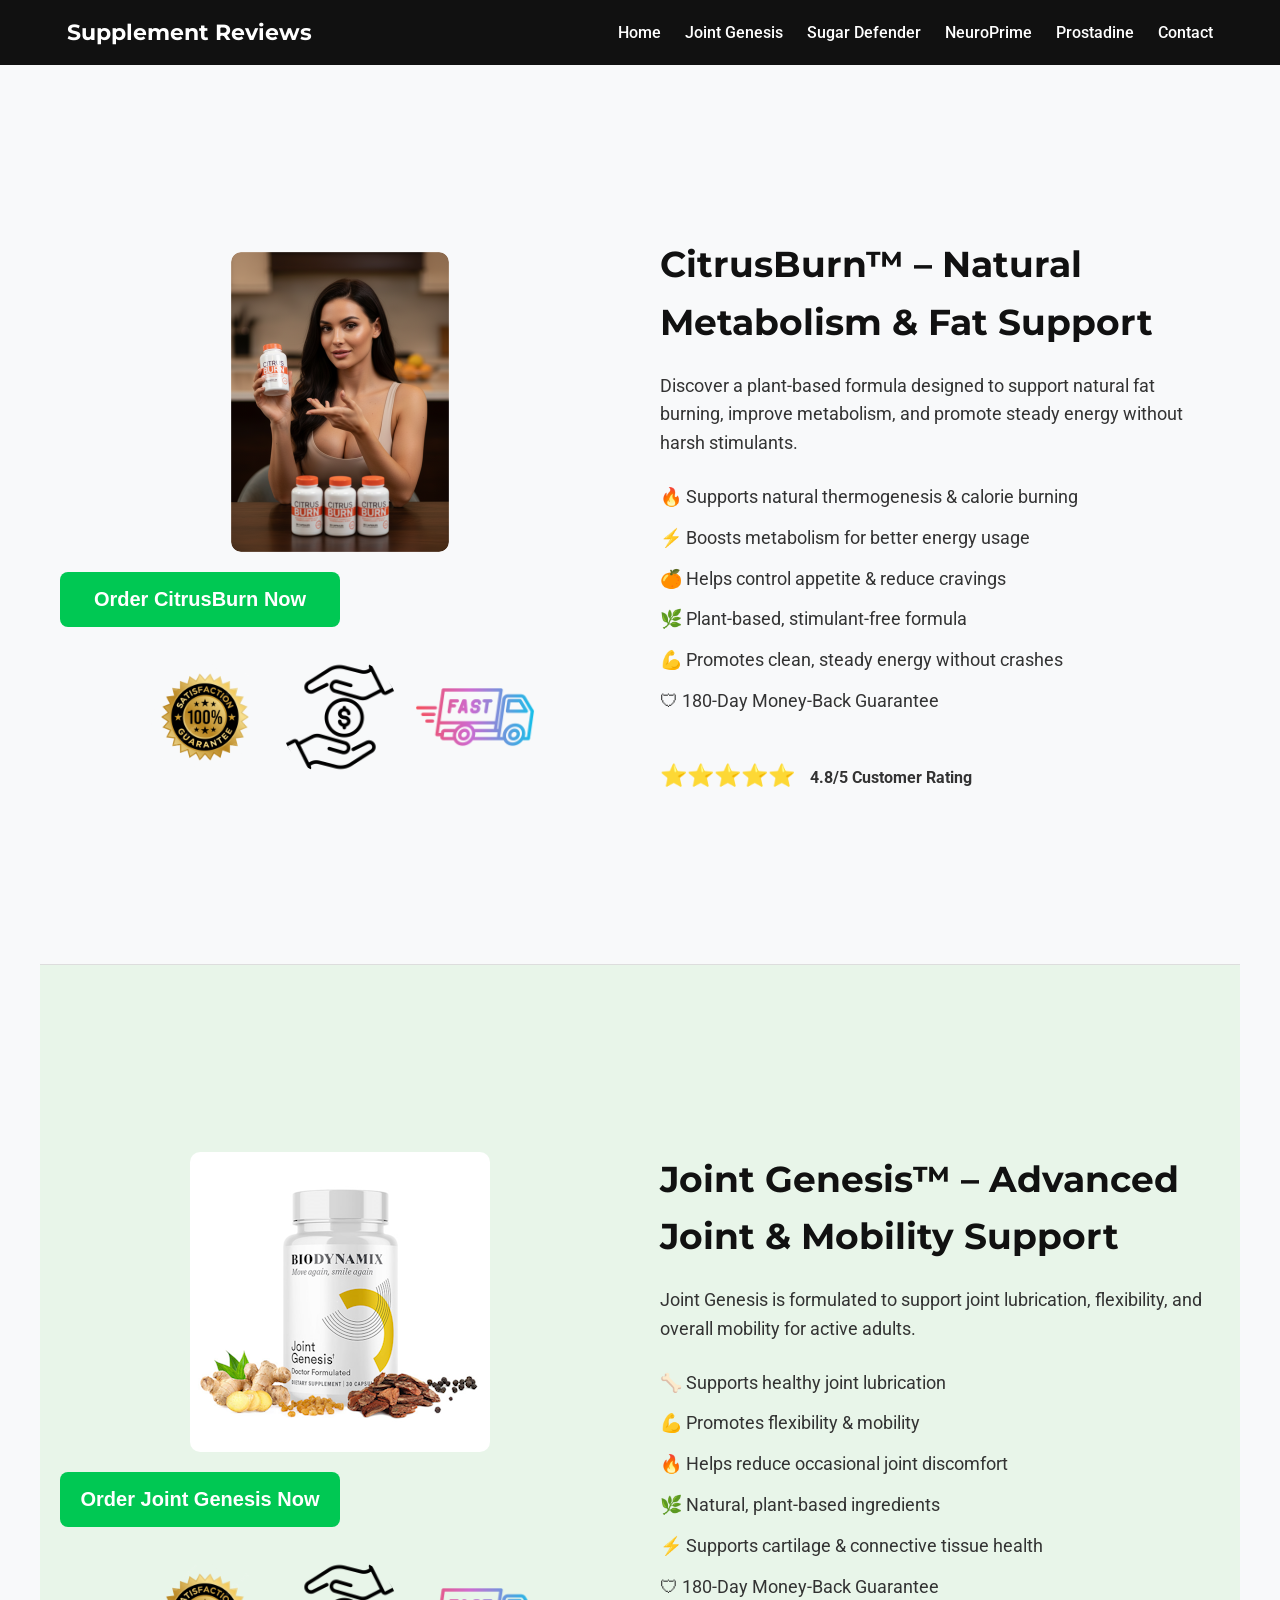
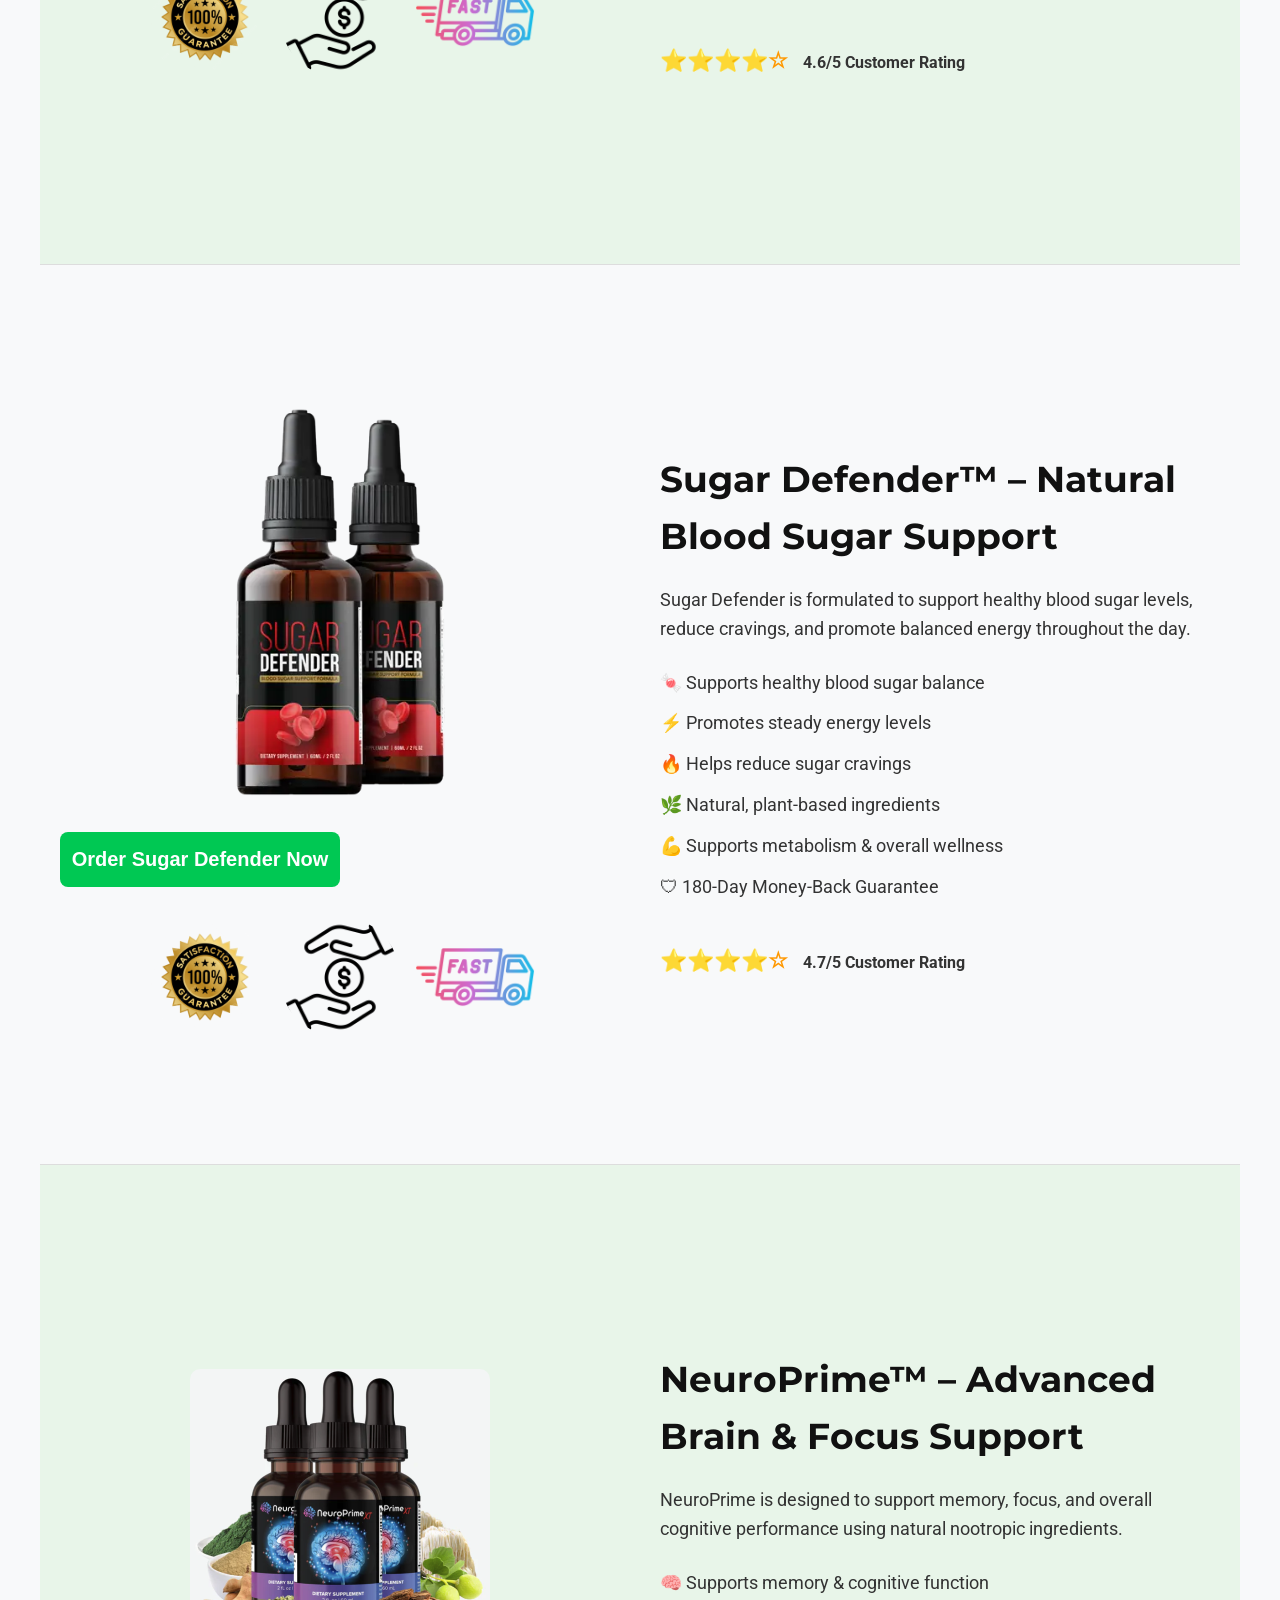
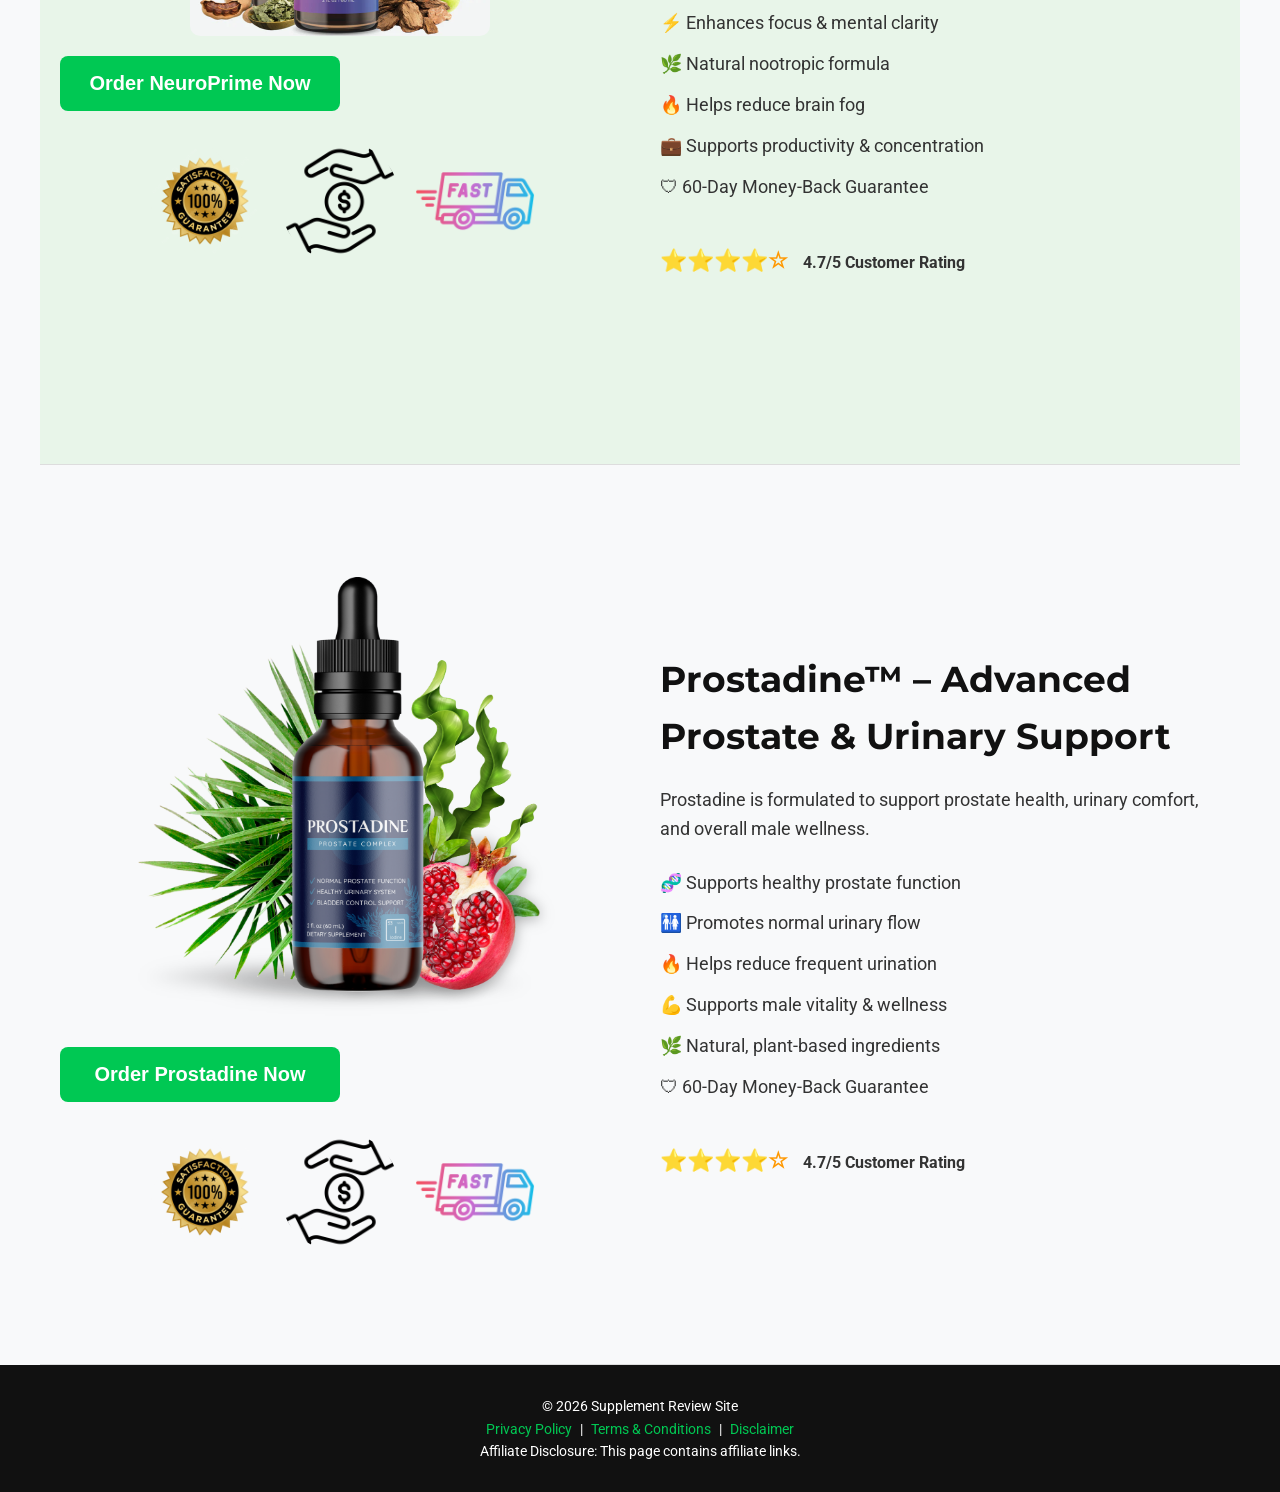
==== index.html @ a61116dc "Update and rename index2.html to index.html" ====
<!DOCTYPE html>
<html lang="en">
<head>
    <meta charset="UTF-8">
    <title>CitrusBurn & Joint Genesis</title>
    <meta name="viewport" content="width=device-width, initial-scale=1.0">
    <!-- Google Fonts for Premium Typography -->
    <link href="https://fonts.googleapis.com/css2?family=Roboto:wght@400;500;700&family=Montserrat:wght@600;700&display=swap" rel="stylesheet">
    <link rel="stylesheet" href="style2.css">
</head>
<body>

<!-- NAVIGATION -->
<nav>
    <div class="nav-container">
        <a href="#home" class="logo">Supplement Reviews</a>
        <div class="nav-links">
            <a href="#home">Home</a>
            <a href="#joint">Joint Genesis</a>
            <a href="#about">Sugar Defender</a>
            <a href="#services">NeuroPrime</a>
            <a href="#blog">Prostadine</a>
            <a href="#contact">Contact</a>
        </div>
        <div class="mobile-menu">&#9776;</div>
    </div>
</nav>

<!-- ===================== -->
<!-- 1️⃣ CITRUSBURN PAGE -->
<!-- ===================== -->

<section id="home" class="container">
    <div class="left">
        <div class="image-box">
            <img src="citrusburn.png" alt="CitrusBurn Supplement Bottle" class="product-img">
        </div>
        <a href="YOUR_CITRUSBURN_AFFILIATE_LINK" target="_blank">
            <button class="checkout-btn">Order CitrusBurn Now</button>
        </a>
        <!-- Trust badges under CTA -->
        <div class="trust-badges">
            <img src="guarentee.png" alt="100% Satisfaction Guarantee">
            <img src="payment-protection.png" alt="Secure Payment">
            <img src="fast-delivery.png" alt="Fast Shipping">
        </div>
    </div>

    <div class="right">
        <h1 class="product-title">CitrusBurn™ – Natural Metabolism & Fat Support</h1>
        <p class="product-description">
            Discover a plant-based formula designed to support natural fat burning,
            improve metabolism, and promote steady energy without harsh stimulants.
        </p>
        <ul class="benefits">
            <li>🔥 Supports natural thermogenesis & calorie burning</li>
            <li>⚡ Boosts metabolism for better energy usage</li>
            <li>🍊 Helps control appetite & reduce cravings</li>
            <li>🌿 Plant-based, stimulant-free formula</li>
            <li>💪 Promotes clean, steady energy without crashes</li>
            <li>🛡 180-Day Money-Back Guarantee</li>
        </ul>
        <div class="rating">
            ⭐⭐⭐⭐⭐ <span>4.8/5 Customer Rating</span>
        </div>
    </div>
</section>

<!-- ===================== -->
<!-- 2️⃣ JOINT GENESIS PAGE -->
<!-- ===================== -->

<section id="joint" class="container alt-bg">
    <div class="left">
        <div class="image-box">
            <img src="jointgenesis.png" alt="Joint Genesis Supplement Bottle" class="product-img">
        </div>
        <a href="YOUR_JOINTGENESIS_AFFILIATE_LINK" target="_blank">
            <button class="checkout-btn">Order Joint Genesis Now</button>
        </a>
        <!-- Trust badges under CTA -->
        <div class="trust-badges">
            <img src="guarentee.png" alt="100% Satisfaction Guarantee">
            <img src="payment-protection.png" alt="Secure Payment">
            <img src="fast-delivery.png" alt="Fast Shipping">
        </div>
    </div>

    <div class="right">
        <h1 class="product-title">Joint Genesis™ – Advanced Joint & Mobility Support</h1>
        <p class="product-description">
            Joint Genesis is formulated to support joint lubrication,
            flexibility, and overall mobility for active adults.
        </p>
        <ul class="benefits">
            <li>🦴 Supports healthy joint lubrication</li>
            <li>💪 Promotes flexibility & mobility</li>
            <li>🔥 Helps reduce occasional joint discomfort</li>
            <li>🌿 Natural, plant-based ingredients</li>
            <li>⚡ Supports cartilage & connective tissue health</li>
            <li>🛡 180-Day Money-Back Guarantee</li>
        </ul>
        <div class="rating">
            ⭐⭐⭐⭐☆ <span>4.6/5 Customer Rating</span>
        </div>
    </div>
</section>

<!-- ===================== -->
<!-- 3️⃣ SUGAR DEFENDER PAGE -->
<!-- ===================== -->

<section id="about" class="container">
    <div class="left">
        <div class="image-box">
            <img src="sugardefender.png.webp" alt="Sugar Defender Supplement Bottle" class="product-img">
        </div>
        <a href="YOUR_SUGARDEF_AFFILIATE_LINK" target="_blank">
            <button class="checkout-btn">Order Sugar Defender Now</button>
        </a>
        <!-- Trust badges under CTA -->
        <div class="trust-badges">
            <img src="guarentee.png" alt="100% Satisfaction Guarantee">
            <img src="payment-protection.png" alt="Secure Payment">
            <img src="fast-delivery.png" alt="Fast Shipping">
        </div>
    </div>

    <div class="right">
        <h1 class="product-title">Sugar Defender™ – Natural Blood Sugar Support</h1>
        <p class="product-description">
            Sugar Defender is formulated to support healthy blood sugar levels,
            reduce cravings, and promote balanced energy throughout the day.
        </p>
        <ul class="benefits">
            <li>🍬 Supports healthy blood sugar balance</li>
            <li>⚡ Promotes steady energy levels</li>
            <li>🔥 Helps reduce sugar cravings</li>
            <li>🌿 Natural, plant-based ingredients</li>
            <li>💪 Supports metabolism & overall wellness</li>
            <li>🛡 180-Day Money-Back Guarantee</li>
        </ul>
        <div class="rating">
            ⭐⭐⭐⭐☆ <span>4.7/5 Customer Rating</span>
        </div>
    </div>
</section>

<!-- ===================== -->
<!-- 4️⃣ NEUROPRIME PAGE -->
<!-- ===================== -->

<section id="services" class="container alt-bg">
    <div class="left">
        <div class="image-box">
            <img src="neuroprime.png" alt="NeuroPrime Brain Support Supplement Bottle" class="product-img">
        </div>
        <a href="YOUR_NEUROPRIME_AFFILIATE_LINK" target="_blank">
            <button class="checkout-btn">Order NeuroPrime Now</button>
        </a>
        <!-- Trust badges under CTA -->
        <div class="trust-badges">
            <img src="guarentee.png" alt="100% Satisfaction Guarantee">
            <img src="payment-protection.png" alt="Secure Payment">
            <img src="fast-delivery.png" alt="Fast Shipping">
        </div>
    </div>

    <div class="right">
        <h1 class="product-title">NeuroPrime™ – Advanced Brain & Focus Support</h1>
        <p class="product-description">
            NeuroPrime is designed to support memory, focus, and overall cognitive
            performance using natural nootropic ingredients.
        </p>
        <ul class="benefits">
            <li>🧠 Supports memory & cognitive function</li>
            <li>⚡ Enhances focus & mental clarity</li>
            <li>🌿 Natural nootropic formula</li>
            <li>🔥 Helps reduce brain fog</li>
            <li>💼 Supports productivity & concentration</li>
            <li>🛡 60-Day Money-Back Guarantee</li>
        </ul>
        <div class="rating">
            ⭐⭐⭐⭐☆ <span>4.7/5 Customer Rating</span>
        </div>
    </div>
</section>

<!-- ===================== -->
<!-- 5️⃣ PROSTADINE PAGE -->
<!-- ===================== -->

<section id="blog" class="container">
    <div class="left">
        <div class="image-box">
            <img src="prostadine.png" alt="Prostadine Prostate Support Supplement Bottle" class="product-img">
        </div>
        <a href="YOUR_PROSTADINE_AFFILIATE_LINK" target="_blank">
            <button class="checkout-btn">Order Prostadine Now</button>
        </a>
        <!-- Trust badges under CTA -->
        <div class="trust-badges">
            <img src="guarentee.png" alt="100% Satisfaction Guarantee">
            <img src="payment-protection.png" alt="Secure Payment">
            <img src="fast-delivery.png" alt="Fast Shipping">
        </div>
    </div>

    <div class="right">
        <h1 class="product-title">Prostadine™ – Advanced Prostate & Urinary Support</h1>
        <p class="product-description">
            Prostadine is formulated to support prostate health,
            urinary comfort, and overall male wellness.
        </p>
        <ul class="benefits">
            <li>🧬 Supports healthy prostate function</li>
            <li>🚻 Promotes normal urinary flow</li>
            <li>🔥 Helps reduce frequent urination</li>
            <li>💪 Supports male vitality & wellness</li>
            <li>🌿 Natural, plant-based ingredients</li>
            <li>🛡 60-Day Money-Back Guarantee</li>
        </ul>
        <div class="rating">
            ⭐⭐⭐⭐☆ <span>4.7/5 Customer Rating</span>
        </div>
    </div>
</section>

<!-- ===================== -->
<!-- FOOTER -->
<!-- ===================== -->

<footer>
    <div class="footer-container">
        <p>© 2026 Supplement Review Site</p>
        <p>
            <a href="#">Privacy Policy</a> |
            <a href="#">Terms & Conditions</a> |
            <a href="#">Disclaimer</a>
        </p>
        <p>Affiliate Disclosure: This page contains affiliate links.</p>
    </div>
</footer>

<script>
    // Mobile menu toggle
    const menu = document.querySelector('.mobile-menu');
    const navLinks = document.querySelector('.nav-links');
    menu.addEventListener('click', () => {
        navLinks.classList.toggle('active');
    });
</script>

</body>
</html>
---- style2.css ----
/* RESET */
* {
    margin: 0;
    padding: 0;
    box-sizing: border-box;
}

body {
    font-family: 'Roboto', Arial, Helvetica, sans-serif;
    scroll-behavior: smooth;
    line-height: 1.6;
    color: #333;
    background: #f8f9fa;
}

/* NAVIGATION */
nav {
    background: #111;
    position: sticky;
    top: 0;
    z-index: 1000;
}

.nav-container {
    max-width: 1200px;
    margin: auto;
    display: flex;
    justify-content: space-between;
    align-items: center;
    padding: 15px;
}

nav a {
    color: white;
    text-decoration: none;
    font-weight: 500;
    margin: 0 12px;
    transition: color 0.3s ease;
}

nav a.logo {
    font-family: 'Montserrat', sans-serif;
    font-weight: 700;
    font-size: 22px;
}

nav a:hover {
    color: #00c853;
}

.nav-links {
    display: flex;
}

.mobile-menu {
    display: none;
    font-size: 28px;
    cursor: pointer;
    color: white;
}

/* CONTAINER SECTIONS */
.container {
    display: flex;
    min-height: 100vh;
    border-bottom: 1px solid #ddd;
    max-width: 1200px;
    margin: auto;
    padding: 60px 20px;
    gap: 40px;
}

.alt-bg {
    background: #e8f5e9;
}

.left, .right {
    flex: 1;
    display: flex;
    flex-direction: column;
    justify-content: center;
}

/* IMAGES */
.image-box {
    width: 100%;
    max-height: 450px;
    margin-bottom: 20px;
    display: flex;
    justify-content: center;
    align-items: center;
}

.product-img {
    max-width: 100%;
    max-height: 100%;
    object-fit: contain;
    border-radius: 10px;
    transition: transform 0.3s ease, filter 0.3s ease;
}

.product-img:hover {
    transform: scale(1.05);
    filter: drop-shadow(0 20px 30px rgba(0,0,0,0.25));
}

/* TEXT */
.product-title {
    font-family: 'Montserrat', sans-serif;
    font-size: 36px;
    margin-bottom: 20px;
    color: #111;
}

.product-description {
    font-size: 18px;
    margin-bottom: 25px;
}

.benefits {
    list-style: none;
    margin-bottom: 30px;
}

.benefits li {
    margin-bottom: 12px;
    font-size: 18px;
}

/* RATINGS */
.rating {
    font-size: 22px;
    font-weight: bold;
    color: #ff9800;
}

.rating span {
    font-size: 16px;
    color: #333;
    margin-left: 10px;
}

/* CHECKOUT BUTTONS */
.checkout-btn {
    padding: 16px 0;
    background: #00c853;
    border: none;
    color: white;
    font-size: 20px;
    cursor: pointer;
    transition: all 0.3s ease;
    border-radius: 8px;
    font-weight: 600;
    margin-bottom: 15px;
    width: 50%;
    align-items: center;
}

.checkout-btn:hover {
    background: #009624;
    transform: translateY(-2px);
}

/* TRUST BADGES */
.trust-badges {
    display: flex;
    gap: 15px;
    margin-top: 10px;
}

.trust-badges img {
    width: 60px;
    height: auto;
    transition: transform 0.3s ease;
}

.trust-badges img:hover {
    transform: scale(1.1);
}

/* FOOTER */
footer {
    background: #111;
    color: #fff;
    text-align: center;
    padding: 30px 20px;
    font-size: 14px;
}

footer a {
    color: #00c853;
    text-decoration: none;
    margin: 0 5px;
}

footer a:hover {
    text-decoration: underline;
}

/* RESPONSIVE */
@media (max-width: 1024px) {
    .container {
        flex-direction: column;
        padding: 40px 20px;
    }

    .image-box {
        max-height: 350px;
    }
}

@media (max-width: 768px) {
    .nav-links {
        display: none;
        flex-direction: column;
        background: #111;
        width: 100%;
        position: absolute;
        top: 60px;
        left: 0;
    }

    .nav-links.active {
        display: flex;
    }

    .mobile-menu {
        display: block;
    }

    .container {
        padding: 30px 15px;
    }
}
.trust-badges {
    display: flex;
    justify-content: center;
    gap: 15px;
    margin-top: 15px;
}

.trust-badges img {
    width: 120px;
    height: auto;
    transition: transform 0.3s ease;
    border-radius: 50%;
    object-fit: contain;
    background: transparent;
}

.trust-badges img:hover {
    transform: scale(1.1);
}
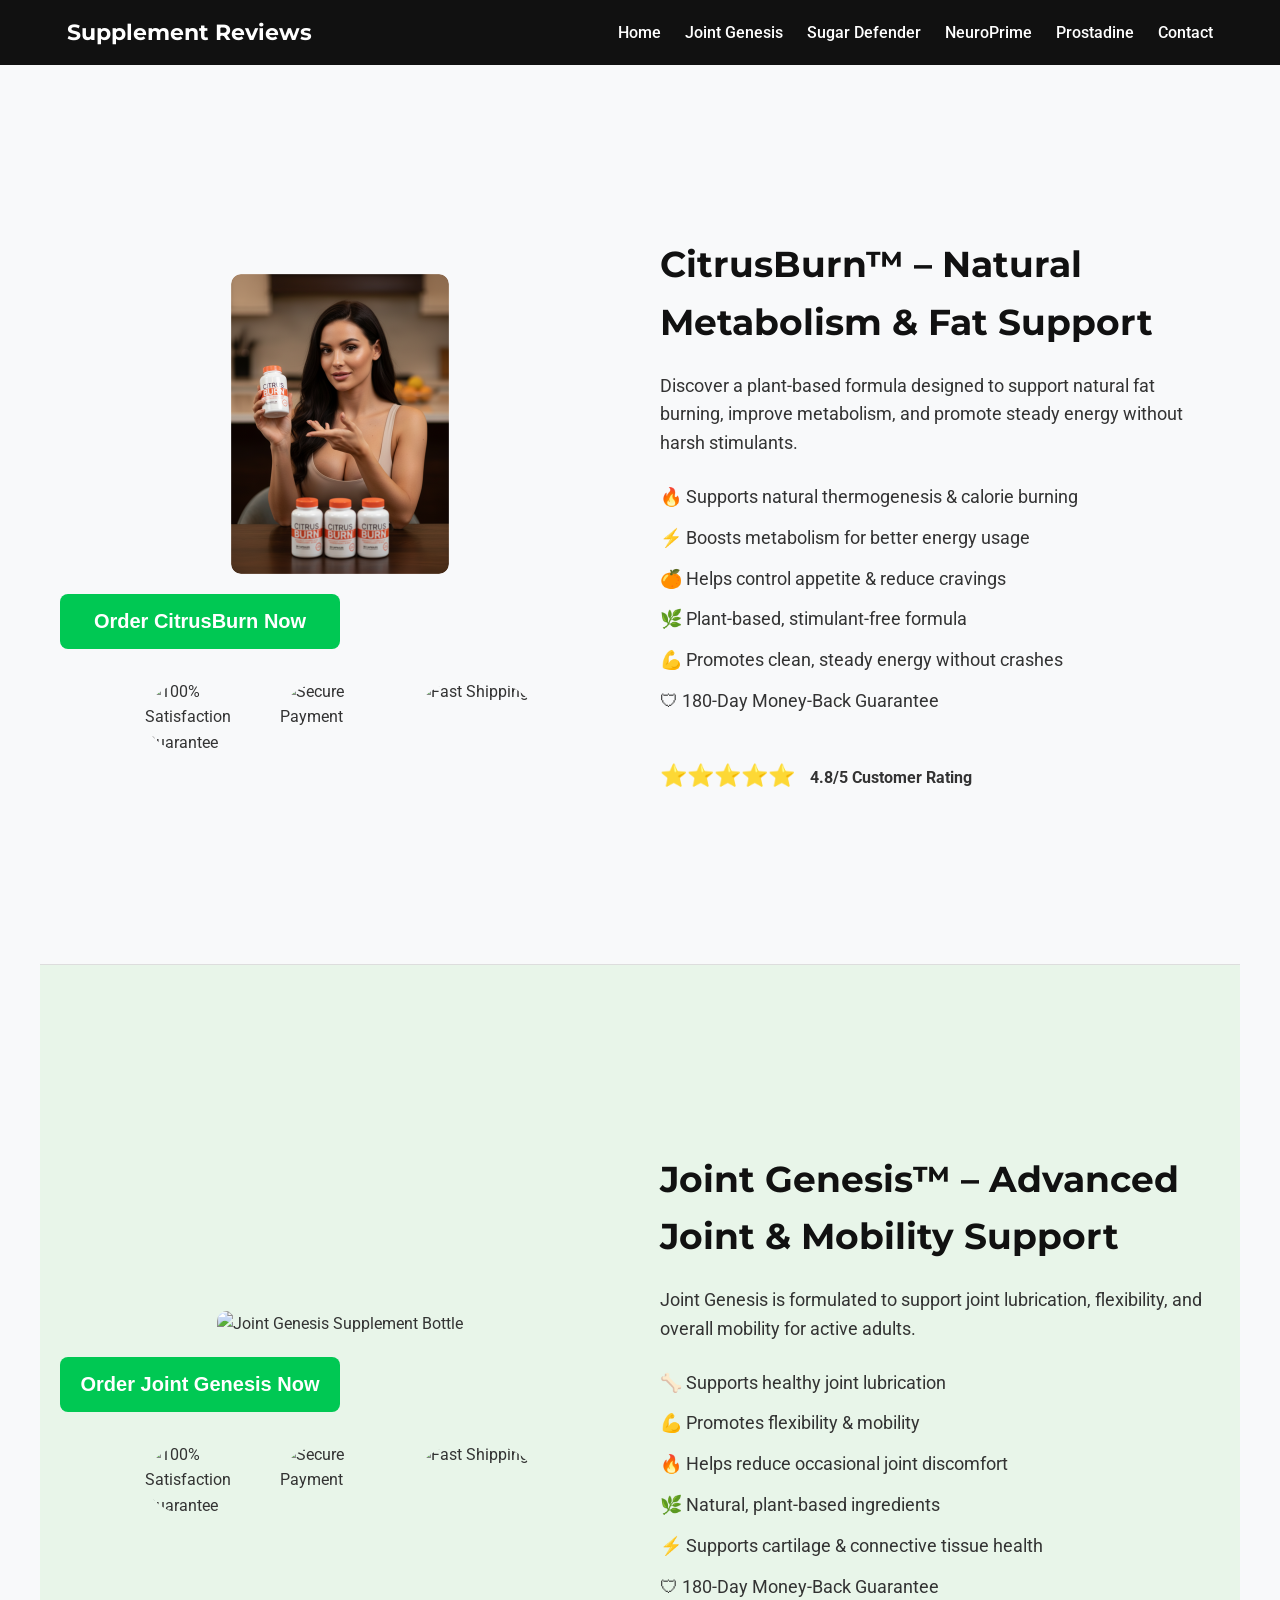
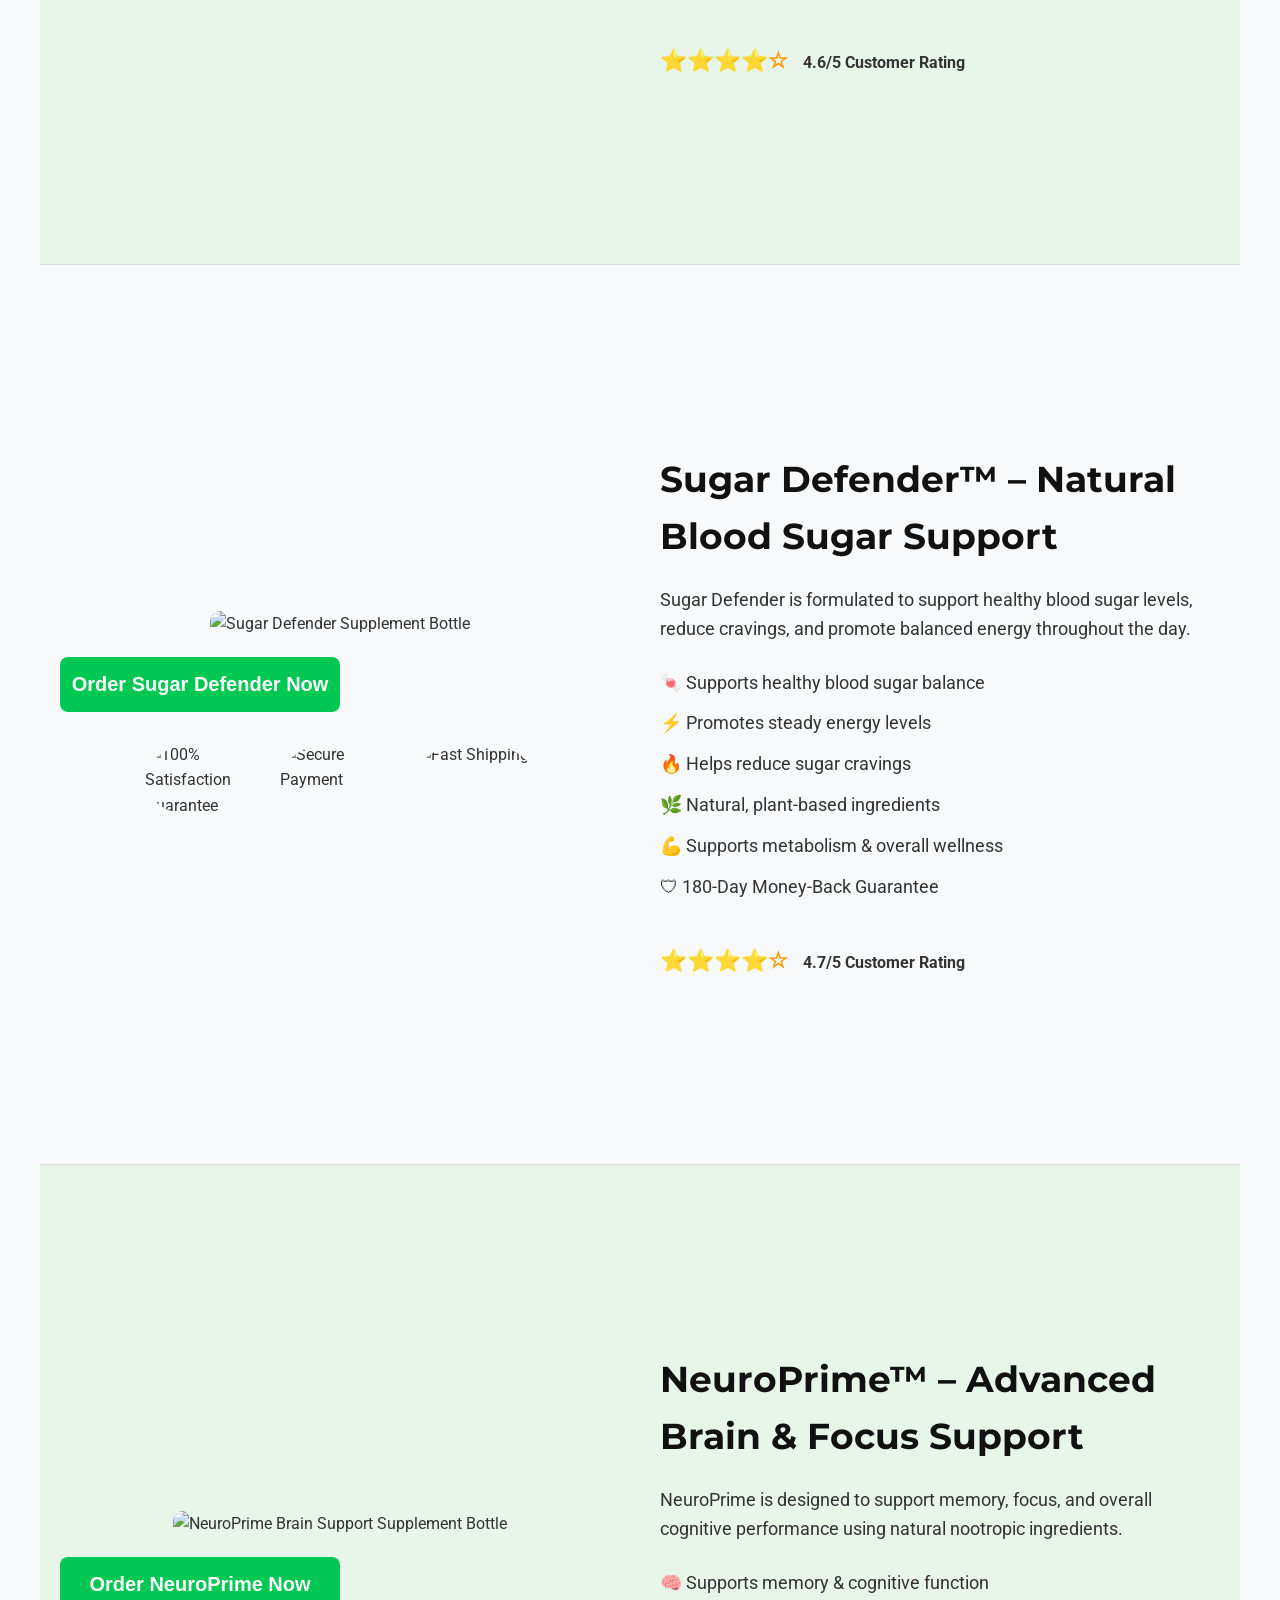
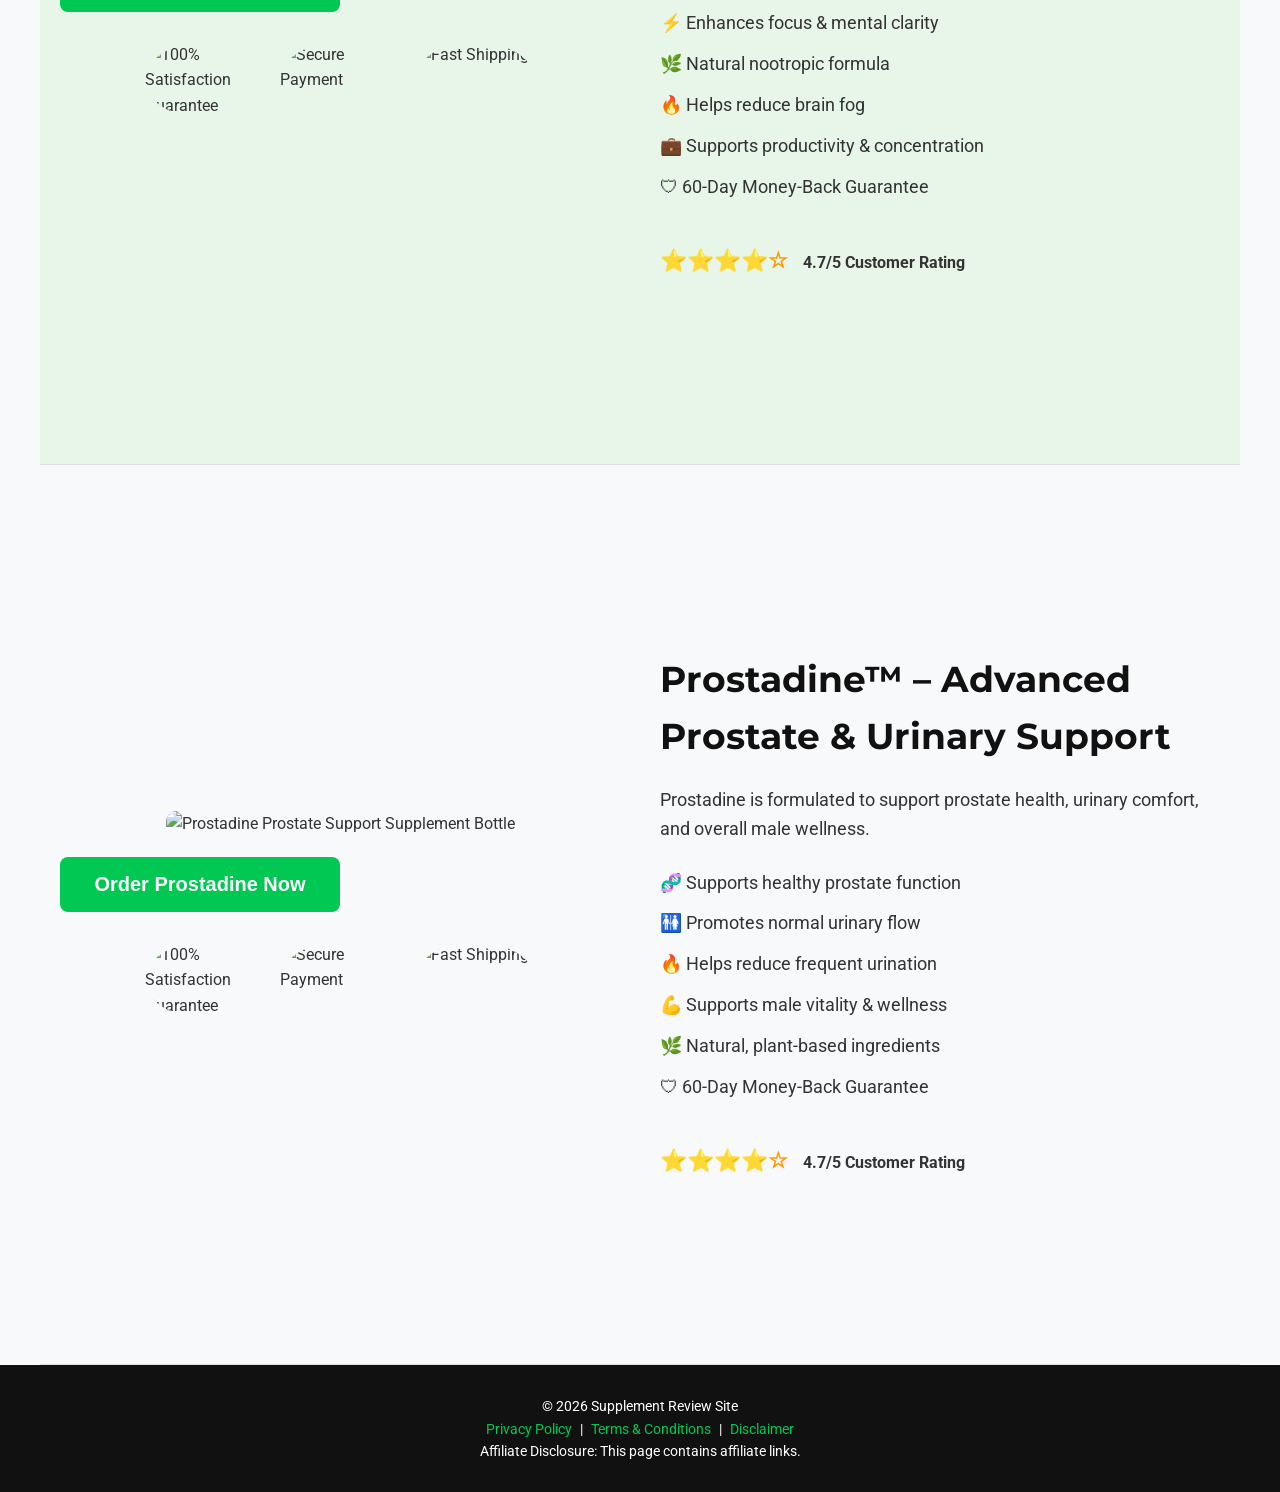
==== commit 730279a6: "Fix HTML encoding issues in index.html" ====
--- a/index.html
+++ b/index.html
@@ -6,7 +6,7 @@
     <meta name="viewport" content="width=device-width, initial-scale=1.0">
     <!-- Google Fonts for Premium Typography -->
     <link href="https://fonts.googleapis.com/css2?family=Roboto:wght@400;500;700&family=Montserrat:wght@600;700&display=swap" rel="stylesheet">
-    <link rel="stylesheet" href="style2.css">
+    <link rel="stylesheet" href="style.css">
 </head>
 <body>
 
@@ -40,9 +40,9 @@
         </a>
         <!-- Trust badges under CTA -->
         <div class="trust-badges">
-            <img src="guarentee.png" alt="100% Satisfaction Guarantee">
-            <img src="payment-protection.png" alt="Secure Payment">
-            <img src="fast-delivery.png" alt="Fast Shipping">
+            <img src="images/guarentee.png" alt="100% Satisfaction Guarantee">
+            <img src="images/payment-protection.png" alt="Secure Payment">
+            <img src="images/fast-delivery.png" alt="Fast Shipping">
         </div>
     </div>
 
@@ -73,16 +73,16 @@
 <section id="joint" class="container alt-bg">
     <div class="left">
         <div class="image-box">
-            <img src="jointgenesis.png" alt="Joint Genesis Supplement Bottle" class="product-img">
+            <img src="images/jointgenesis.png" alt="Joint Genesis Supplement Bottle" class="product-img">
         </div>
         <a href="YOUR_JOINTGENESIS_AFFILIATE_LINK" target="_blank">
             <button class="checkout-btn">Order Joint Genesis Now</button>
         </a>
         <!-- Trust badges under CTA -->
         <div class="trust-badges">
-            <img src="guarentee.png" alt="100% Satisfaction Guarantee">
-            <img src="payment-protection.png" alt="Secure Payment">
-            <img src="fast-delivery.png" alt="Fast Shipping">
+            <img src="images/guarentee.png" alt="100% Satisfaction Guarantee">
+            <img src="images/payment-protection.png" alt="Secure Payment">
+            <img src="images/fast-delivery.png" alt="Fast Shipping">
         </div>
     </div>
 
@@ -113,16 +113,16 @@
 <section id="about" class="container">
     <div class="left">
         <div class="image-box">
-            <img src="sugardefender.png.webp" alt="Sugar Defender Supplement Bottle" class="product-img">
+            <img src="images/sugardefender.png.webp" alt="Sugar Defender Supplement Bottle" class="product-img">
         </div>
         <a href="YOUR_SUGARDEF_AFFILIATE_LINK" target="_blank">
             <button class="checkout-btn">Order Sugar Defender Now</button>
         </a>
         <!-- Trust badges under CTA -->
         <div class="trust-badges">
-            <img src="guarentee.png" alt="100% Satisfaction Guarantee">
-            <img src="payment-protection.png" alt="Secure Payment">
-            <img src="fast-delivery.png" alt="Fast Shipping">
+            <img src="images/guarentee.png" alt="100% Satisfaction Guarantee">
+            <img src="images/payment-protection.png" alt="Secure Payment">
+            <img src="images/fast-delivery.png" alt="Fast Shipping">
         </div>
     </div>
 
@@ -153,16 +153,16 @@
 <section id="services" class="container alt-bg">
     <div class="left">
         <div class="image-box">
-            <img src="neuroprime.png" alt="NeuroPrime Brain Support Supplement Bottle" class="product-img">
+            <img src="images/neuroprime.png" alt="NeuroPrime Brain Support Supplement Bottle" class="product-img">
         </div>
         <a href="YOUR_NEUROPRIME_AFFILIATE_LINK" target="_blank">
             <button class="checkout-btn">Order NeuroPrime Now</button>
         </a>
         <!-- Trust badges under CTA -->
         <div class="trust-badges">
-            <img src="guarentee.png" alt="100% Satisfaction Guarantee">
-            <img src="payment-protection.png" alt="Secure Payment">
-            <img src="fast-delivery.png" alt="Fast Shipping">
+            <img src="images/guarentee.png" alt="100% Satisfaction Guarantee">
+            <img src="images/payment-protection.png" alt="Secure Payment">
+            <img src="images/fast-delivery.png" alt="Fast Shipping">
         </div>
     </div>
 
@@ -193,16 +193,16 @@
 <section id="blog" class="container">
     <div class="left">
         <div class="image-box">
-            <img src="prostadine.png" alt="Prostadine Prostate Support Supplement Bottle" class="product-img">
+            <img src="images/prostadine.png" alt="Prostadine Prostate Support Supplement Bottle" class="product-img">
         </div>
         <a href="YOUR_PROSTADINE_AFFILIATE_LINK" target="_blank">
             <button class="checkout-btn">Order Prostadine Now</button>
         </a>
         <!-- Trust badges under CTA -->
         <div class="trust-badges">
-            <img src="guarentee.png" alt="100% Satisfaction Guarantee">
-            <img src="payment-protection.png" alt="Secure Payment">
-            <img src="fast-delivery.png" alt="Fast Shipping">
+            <img src="images/guarentee.png" alt="100% Satisfaction Guarantee">
+            <img src="images/payment-protection.png" alt="Secure Payment">
+            <img src="images/fast-delivery.png" alt="Fast Shipping">
         </div>
     </div>
 
@@ -253,3 +253,5 @@
 
 </body>
 </html>
+
+
--- a/style.css
+++ b/style.css
@@ -0,0 +1,254 @@
+/* RESET */
+* {
+    margin: 0;
+    padding: 0;
+    box-sizing: border-box;
+}
+
+body {
+    font-family: 'Roboto', Arial, Helvetica, sans-serif;
+    scroll-behavior: smooth;
+    line-height: 1.6;
+    color: #333;
+    background: #f8f9fa;
+}
+
+/* NAVIGATION */
+nav {
+    background: #111;
+    position: sticky;
+    top: 0;
+    z-index: 1000;
+}
+
+.nav-container {
+    max-width: 1200px;
+    margin: auto;
+    display: flex;
+    justify-content: space-between;
+    align-items: center;
+    padding: 15px;
+}
+
+nav a {
+    color: white;
+    text-decoration: none;
+    font-weight: 500;
+    margin: 0 12px;
+    transition: color 0.3s ease;
+}
+
+nav a.logo {
+    font-family: 'Montserrat', sans-serif;
+    font-weight: 700;
+    font-size: 22px;
+}
+
+nav a:hover {
+    color: #00c853;
+}
+
+.nav-links {
+    display: flex;
+}
+
+.mobile-menu {
+    display: none;
+    font-size: 28px;
+    cursor: pointer;
+    color: white;
+}
+
+/* CONTAINER SECTIONS */
+.container {
+    display: flex;
+    min-height: 100vh;
+    border-bottom: 1px solid #ddd;
+    max-width: 1200px;
+    margin: auto;
+    padding: 60px 20px;
+    gap: 40px;
+}
+
+.alt-bg {
+    background: #e8f5e9;
+}
+
+.left, .right {
+    flex: 1;
+    display: flex;
+    flex-direction: column;
+    justify-content: center;
+}
+
+/* IMAGES */
+.image-box {
+    width: 100%;
+    max-height: 450px;
+    margin-bottom: 20px;
+    display: flex;
+    justify-content: center;
+    align-items: center;
+}
+
+.product-img {
+    max-width: 100%;
+    max-height: 100%;
+    object-fit: contain;
+    border-radius: 10px;
+    transition: transform 0.3s ease, filter 0.3s ease;
+}
+
+.product-img:hover {
+    transform: scale(1.05);
+    filter: drop-shadow(0 20px 30px rgba(0,0,0,0.25));
+}
+
+/* TEXT */
+.product-title {
+    font-family: 'Montserrat', sans-serif;
+    font-size: 36px;
+    margin-bottom: 20px;
+    color: #111;
+}
+
+.product-description {
+    font-size: 18px;
+    margin-bottom: 25px;
+}
+
+.benefits {
+    list-style: none;
+    margin-bottom: 30px;
+}
+
+.benefits li {
+    margin-bottom: 12px;
+    font-size: 18px;
+}
+
+/* RATINGS */
+.rating {
+    font-size: 22px;
+    font-weight: bold;
+    color: #ff9800;
+}
+
+.rating span {
+    font-size: 16px;
+    color: #333;
+    margin-left: 10px;
+}
+
+/* CHECKOUT BUTTONS */
+.checkout-btn {
+    padding: 16px 0;
+    background: #00c853;
+    border: none;
+    color: white;
+    font-size: 20px;
+    cursor: pointer;
+    transition: all 0.3s ease;
+    border-radius: 8px;
+    font-weight: 600;
+    margin-bottom: 15px;
+    width: 50%;
+    align-items: center;
+}
+
+.checkout-btn:hover {
+    background: #009624;
+    transform: translateY(-2px);
+}
+
+/* TRUST BADGES */
+.trust-badges {
+    display: flex;
+    gap: 15px;
+    margin-top: 10px;
+}
+
+.trust-badges img {
+    width: 60px;
+    height: auto;
+    transition: transform 0.3s ease;
+}
+
+.trust-badges img:hover {
+    transform: scale(1.1);
+}
+
+/* FOOTER */
+footer {
+    background: #111;
+    color: #fff;
+    text-align: center;
+    padding: 30px 20px;
+    font-size: 14px;
+}
+
+footer a {
+    color: #00c853;
+    text-decoration: none;
+    margin: 0 5px;
+}
+
+footer a:hover {
+    text-decoration: underline;
+}
+
+/* RESPONSIVE */
+@media (max-width: 1024px) {
+    .container {
+        flex-direction: column;
+        padding: 40px 20px;
+    }
+
+    .image-box {
+        max-height: 350px;
+    }
+}
+
+@media (max-width: 768px) {
+    .nav-links {
+        display: none;
+        flex-direction: column;
+        background: #111;
+        width: 100%;
+        position: absolute;
+        top: 60px;
+        left: 0;
+    }
+
+    .nav-links.active {
+        display: flex;
+    }
+
+    .mobile-menu {
+        display: block;
+    }
+
+    .container {
+        padding: 30px 15px;
+    }
+}
+.trust-badges {
+    display: flex;
+    justify-content: center;
+    gap: 15px;
+    margin-top: 15px;
+}
+
+.trust-badges img {
+    width: 120px;
+    height: auto;
+    transition: transform 0.3s ease;
+    border-radius: 50%;
+    object-fit: contain;
+    background: transparent;
+}
+
+.trust-badges img:hover {
+    transform: scale(1.1);
+
+}
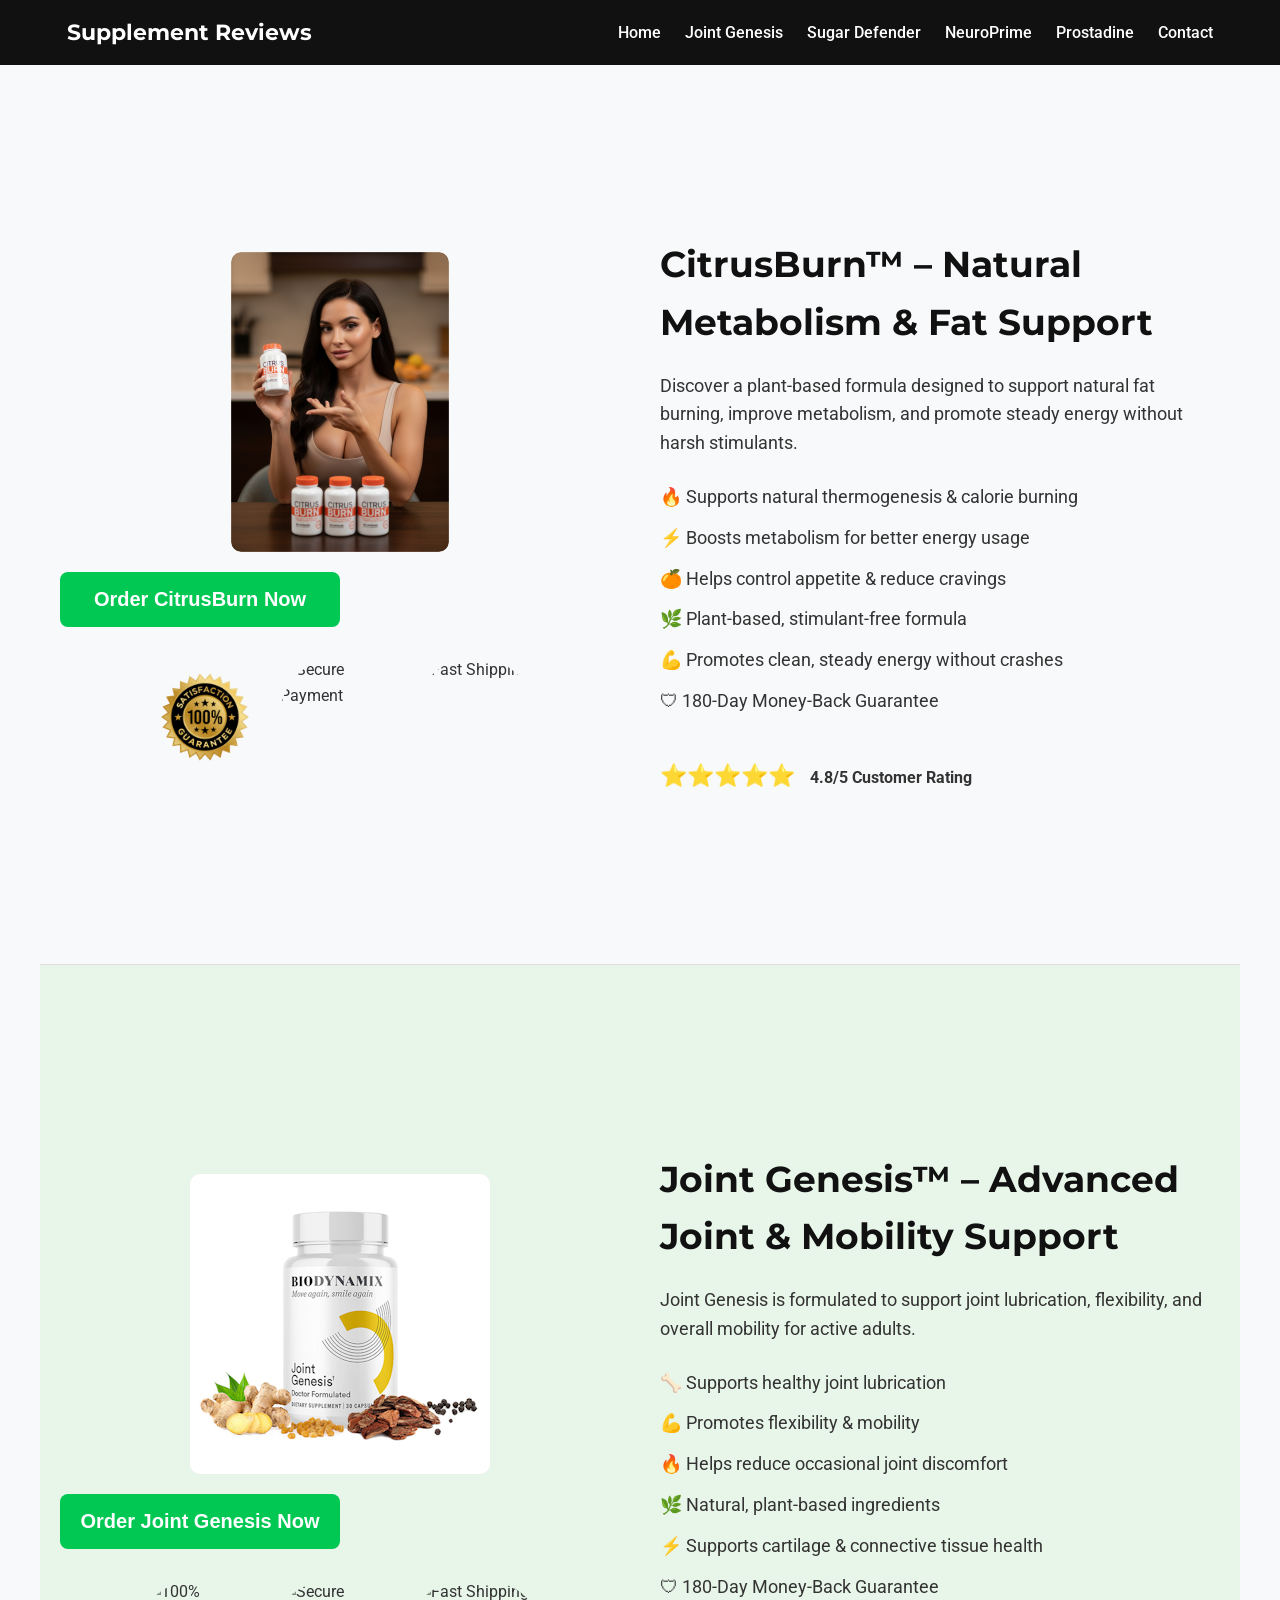
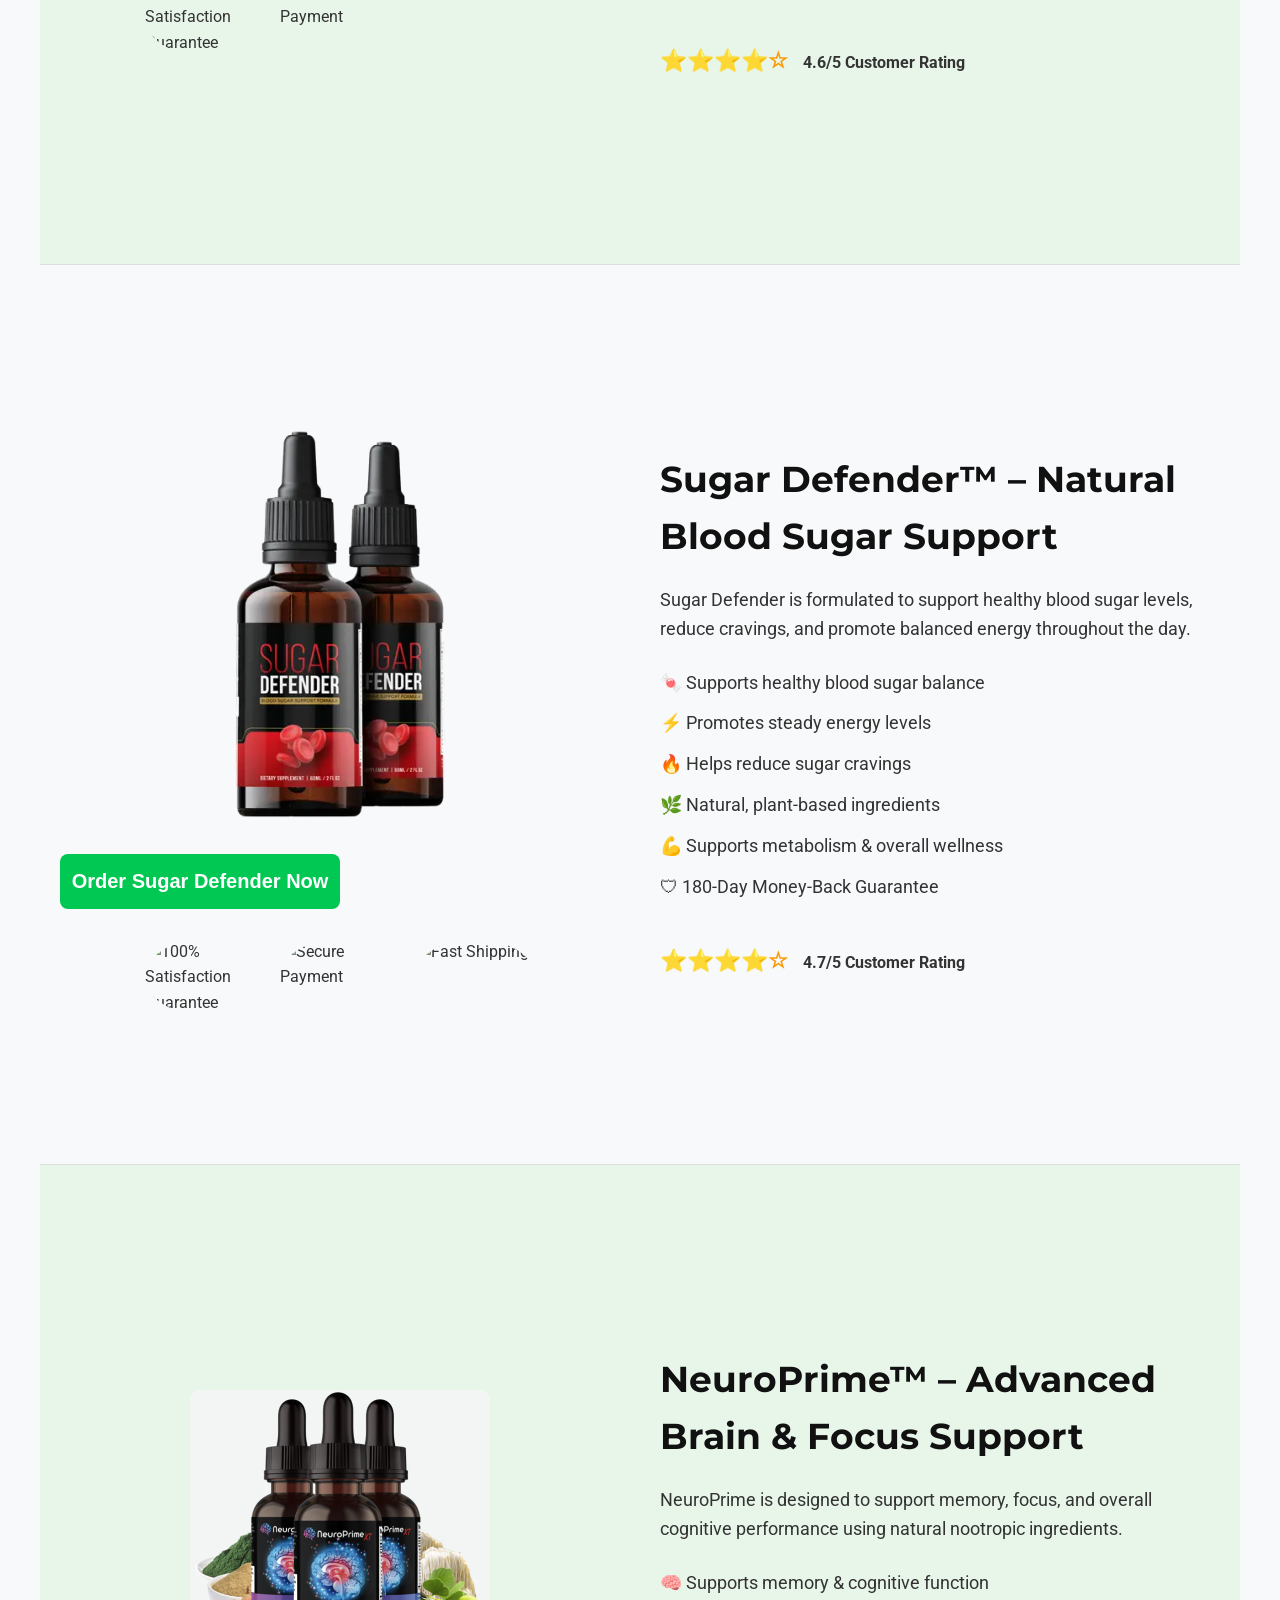
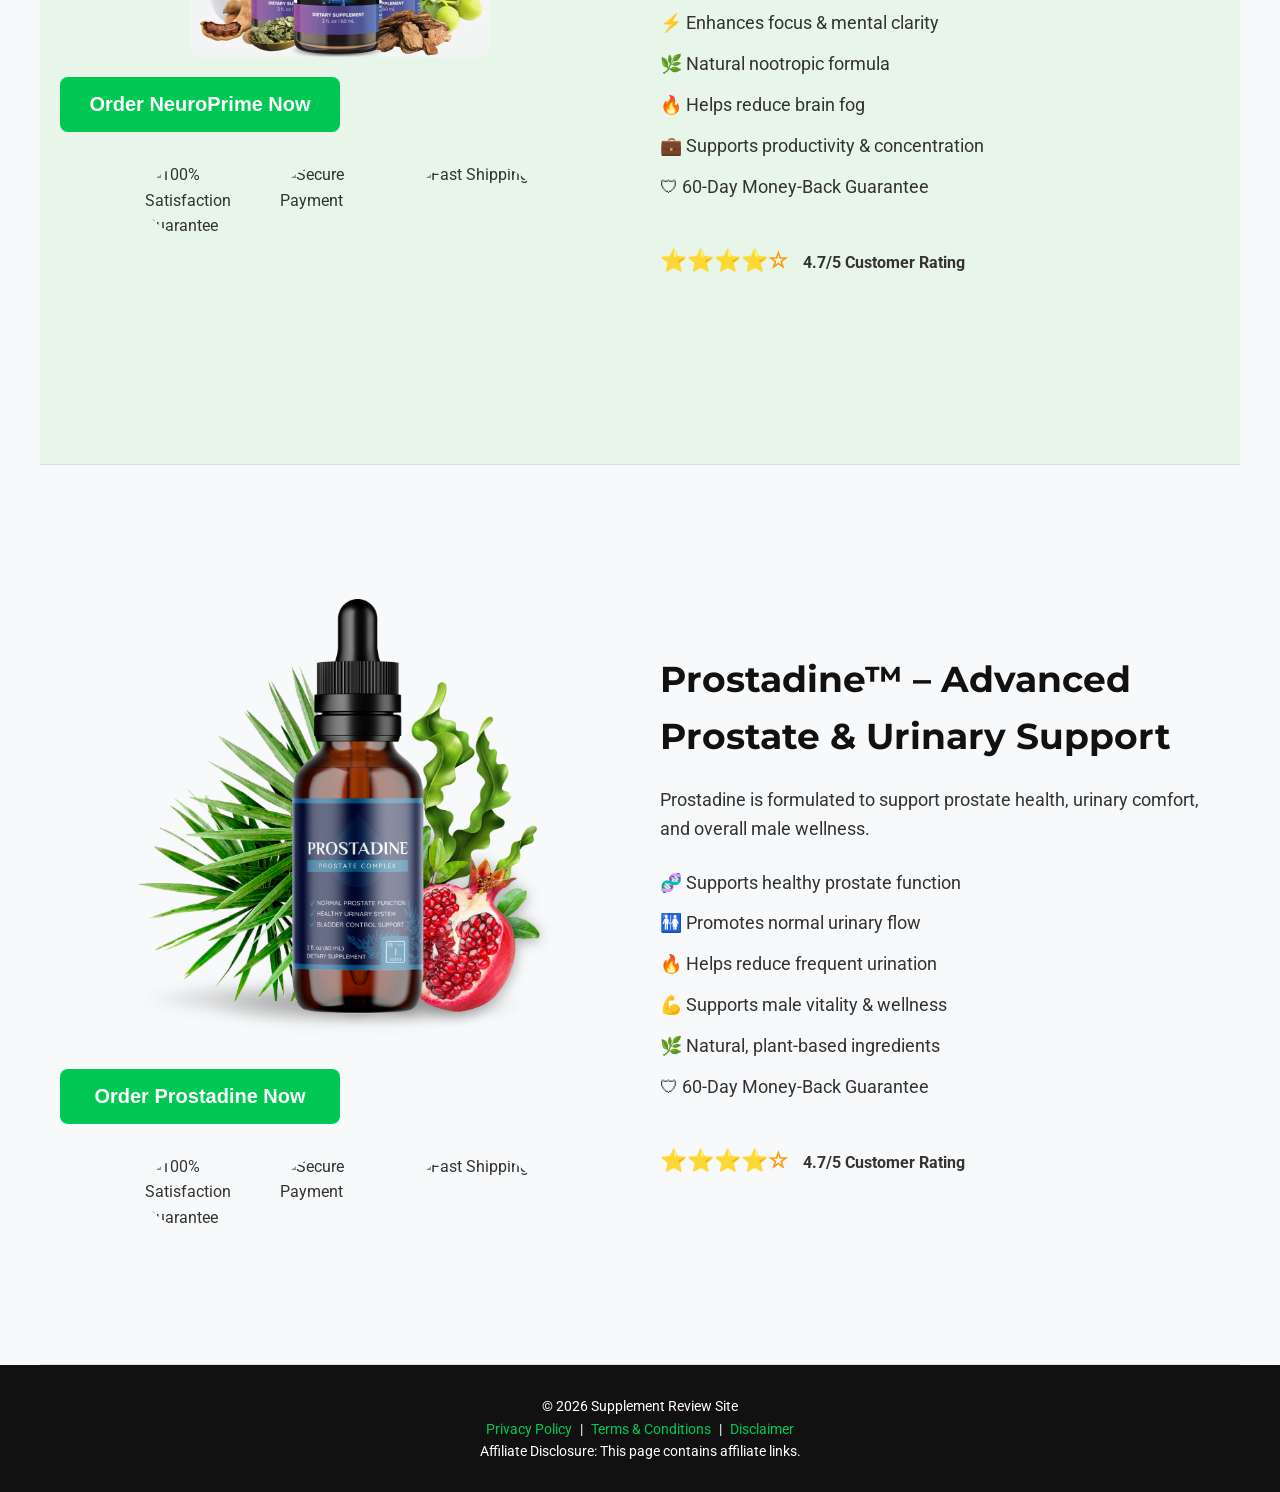
==== commit 05f2e29d: "Update index.html" ====
--- a/index.html
+++ b/index.html
@@ -40,7 +40,7 @@
         </a>
         <!-- Trust badges under CTA -->
         <div class="trust-badges">
-            <img src="images/guarentee.png" alt="100% Satisfaction Guarantee">
+            <img src="guarentee.png" alt="100% Satisfaction Guarantee">
             <img src="images/payment-protection.png" alt="Secure Payment">
             <img src="images/fast-delivery.png" alt="Fast Shipping">
         </div>
@@ -73,7 +73,7 @@
 <section id="joint" class="container alt-bg">
     <div class="left">
         <div class="image-box">
-            <img src="images/jointgenesis.png" alt="Joint Genesis Supplement Bottle" class="product-img">
+            <img src="jointgenesis.png" alt="Joint Genesis Supplement Bottle" class="product-img">
         </div>
         <a href="YOUR_JOINTGENESIS_AFFILIATE_LINK" target="_blank">
             <button class="checkout-btn">Order Joint Genesis Now</button>
@@ -113,7 +113,7 @@
 <section id="about" class="container">
     <div class="left">
         <div class="image-box">
-            <img src="images/sugardefender.png.webp" alt="Sugar Defender Supplement Bottle" class="product-img">
+            <img src="sugardefender.png.webp" alt="Sugar Defender Supplement Bottle" class="product-img">
         </div>
         <a href="YOUR_SUGARDEF_AFFILIATE_LINK" target="_blank">
             <button class="checkout-btn">Order Sugar Defender Now</button>
@@ -153,7 +153,7 @@
 <section id="services" class="container alt-bg">
     <div class="left">
         <div class="image-box">
-            <img src="images/neuroprime.png" alt="NeuroPrime Brain Support Supplement Bottle" class="product-img">
+            <img src="neuroprime.png" alt="NeuroPrime Brain Support Supplement Bottle" class="product-img">
         </div>
         <a href="YOUR_NEUROPRIME_AFFILIATE_LINK" target="_blank">
             <button class="checkout-btn">Order NeuroPrime Now</button>
@@ -193,7 +193,7 @@
 <section id="blog" class="container">
     <div class="left">
         <div class="image-box">
-            <img src="images/prostadine.png" alt="Prostadine Prostate Support Supplement Bottle" class="product-img">
+            <img src="prostadine.png" alt="Prostadine Prostate Support Supplement Bottle" class="product-img">
         </div>
         <a href="YOUR_PROSTADINE_AFFILIATE_LINK" target="_blank">
             <button class="checkout-btn">Order Prostadine Now</button>
@@ -255,3 +255,4 @@
 </html>
 
 
+
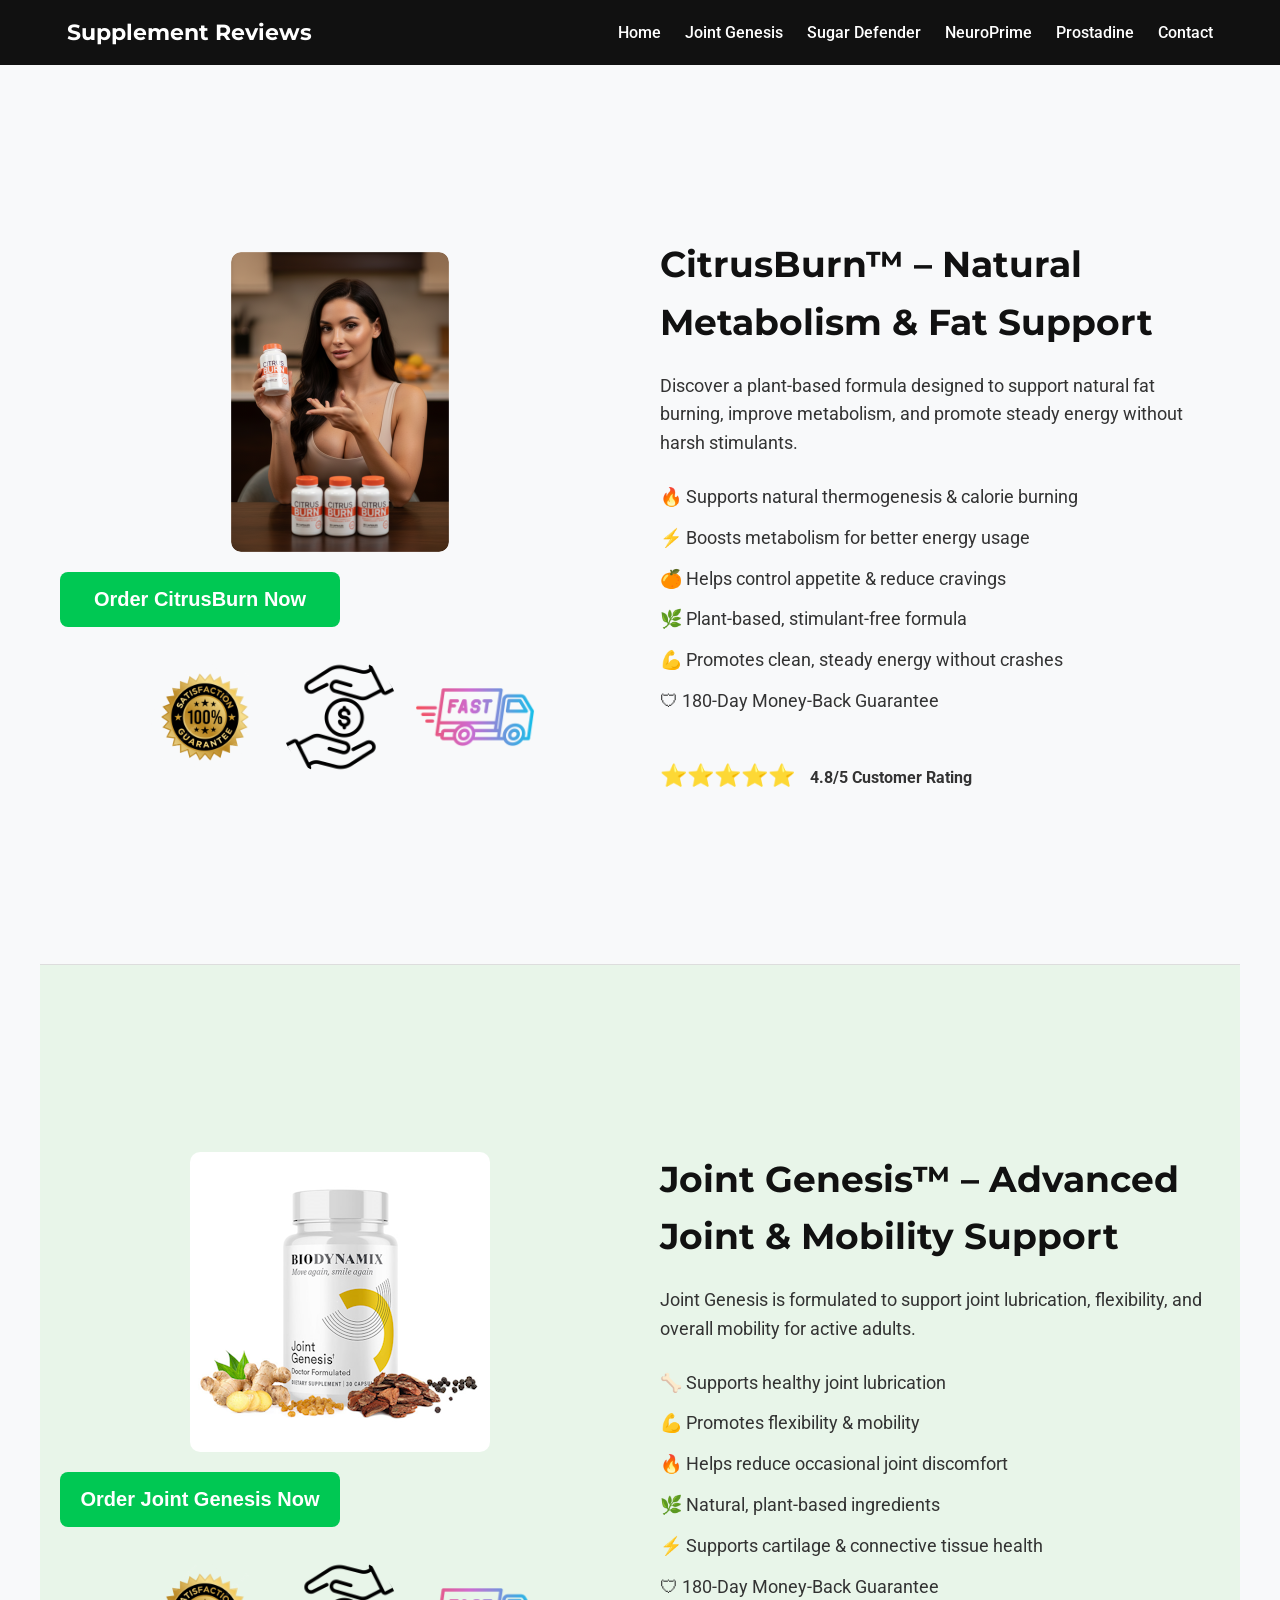
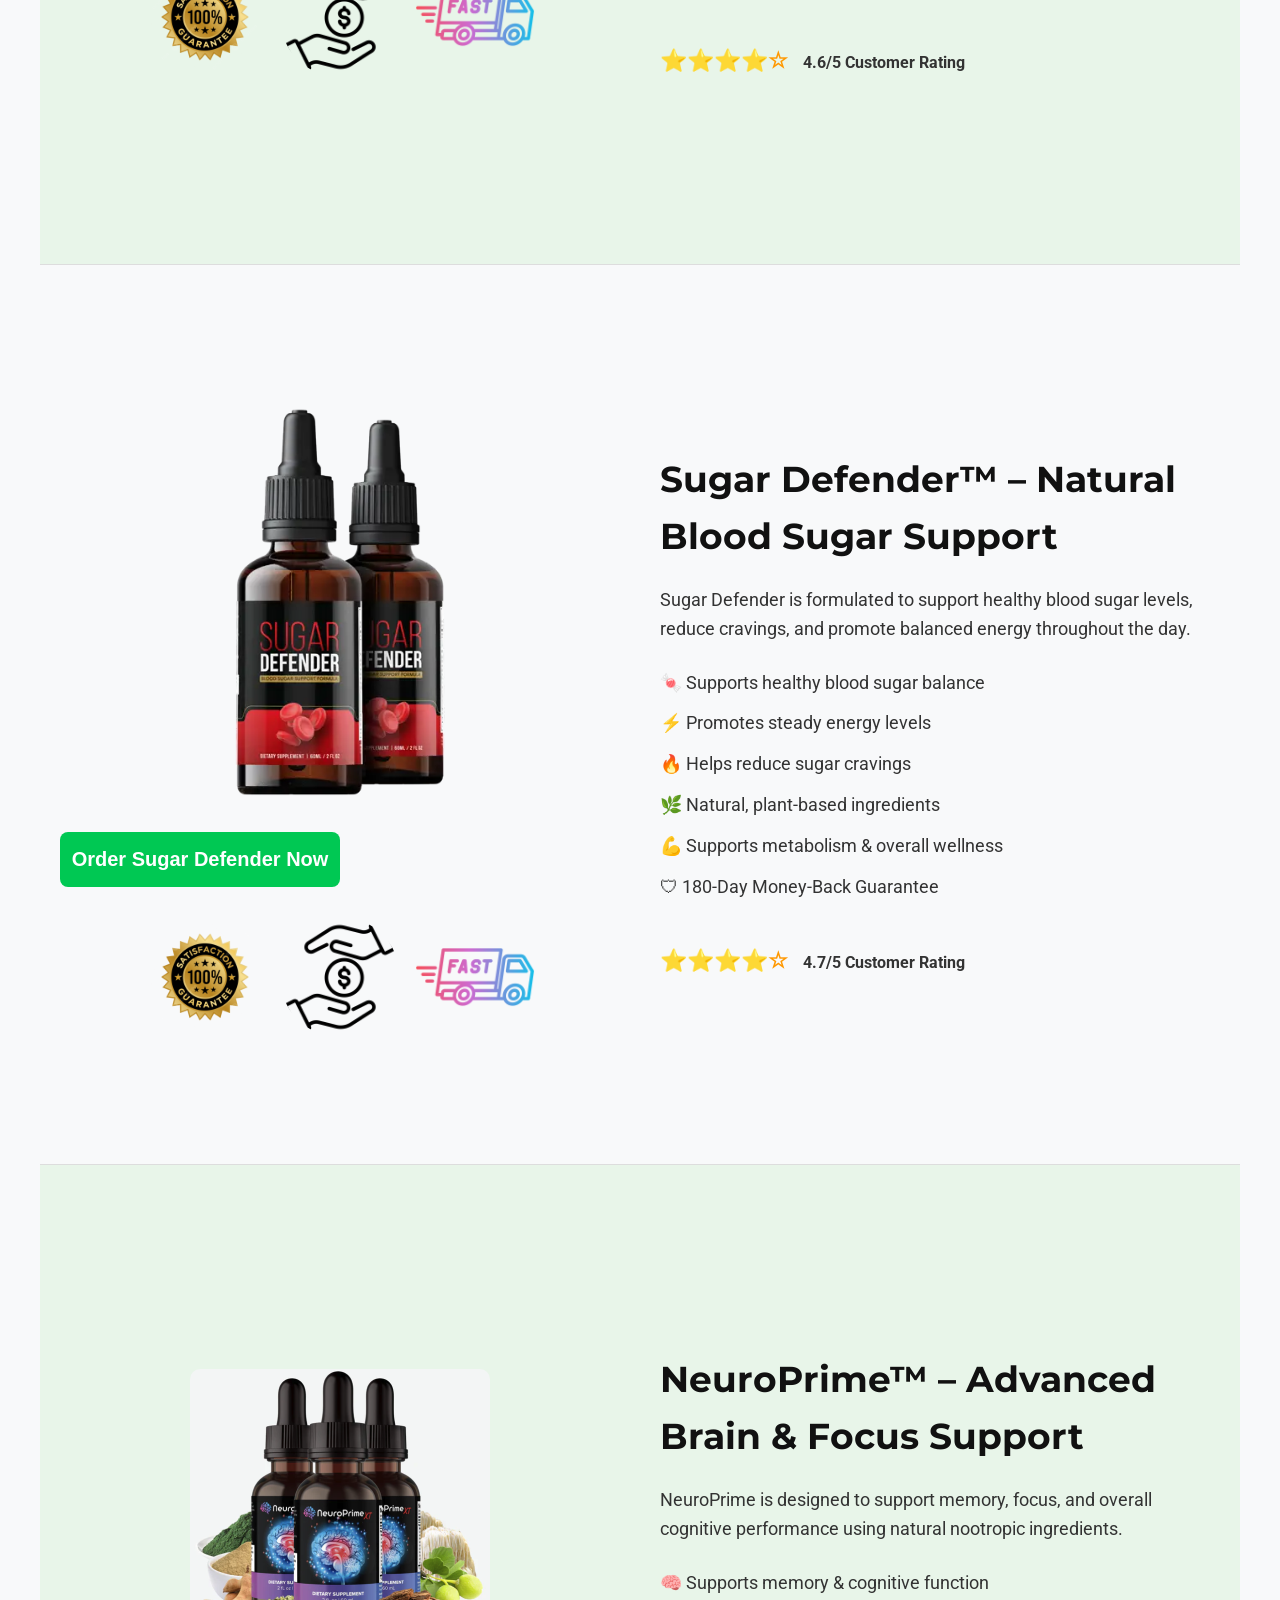
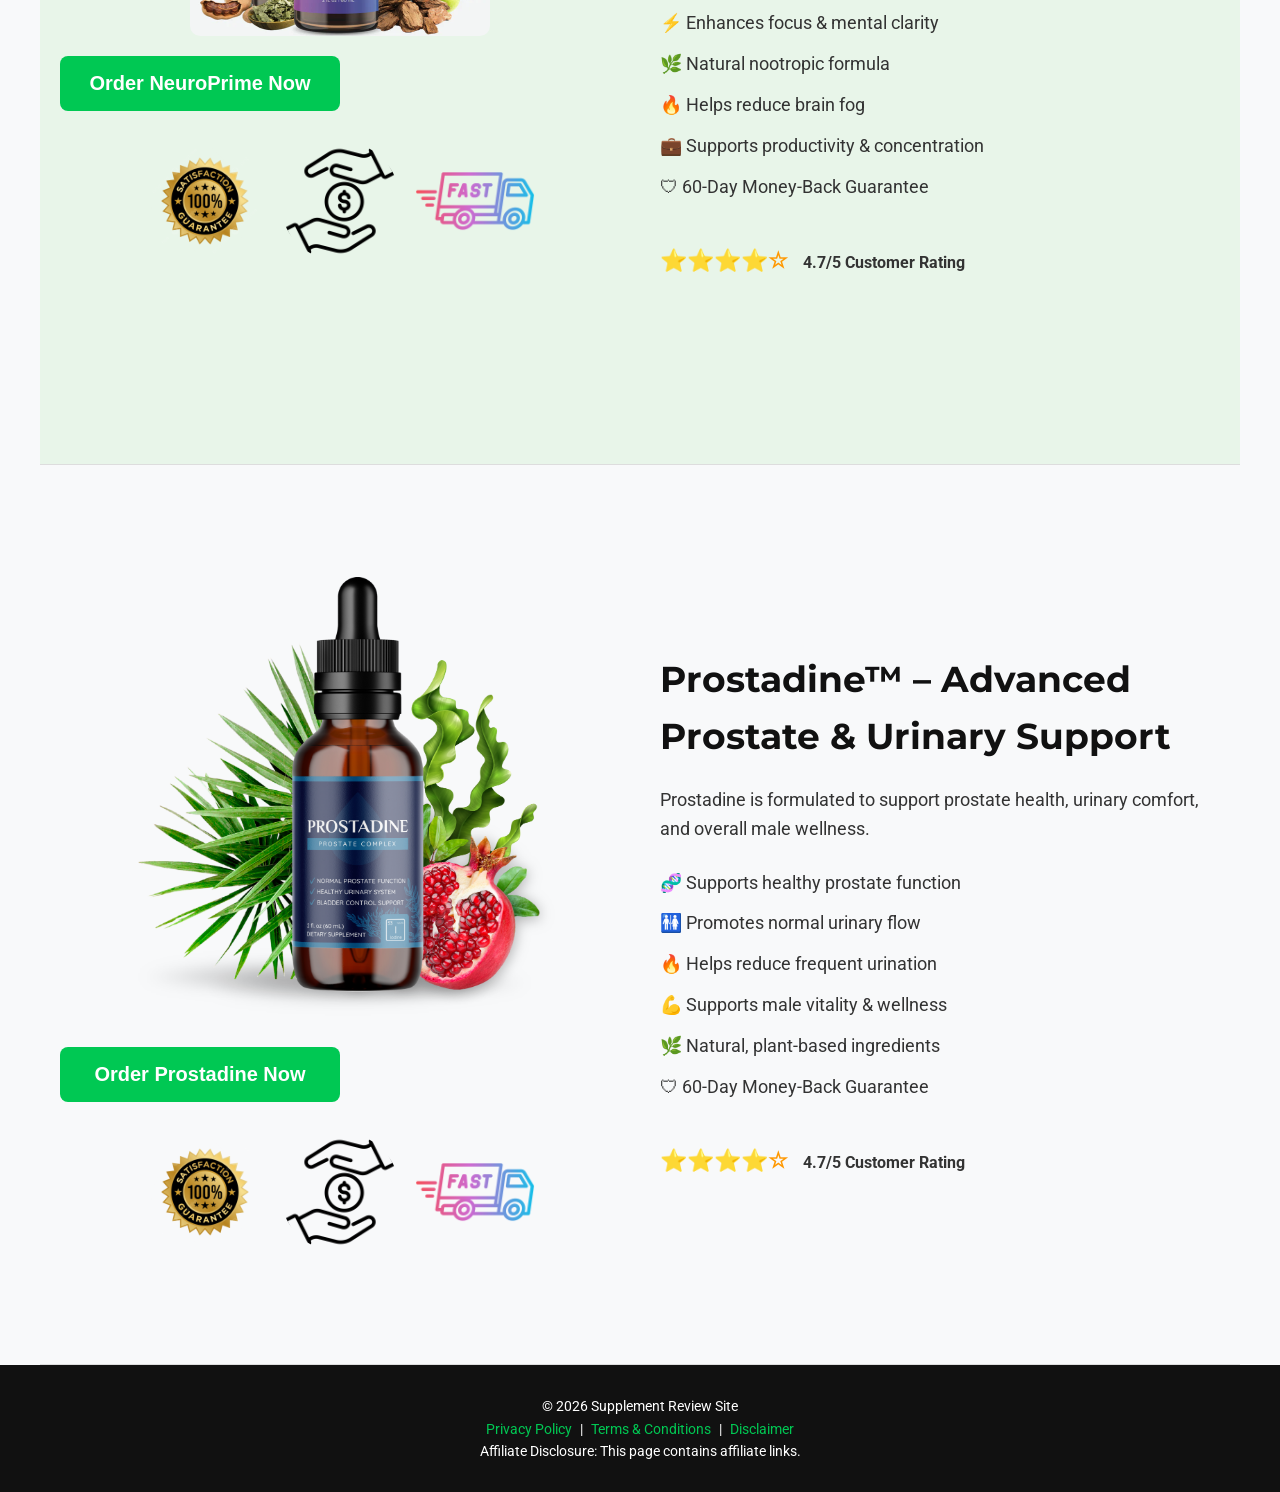
==== commit b6ed6228: "Update index.html" ====
--- a/index.html
+++ b/index.html
@@ -41,8 +41,8 @@
         <!-- Trust badges under CTA -->
         <div class="trust-badges">
             <img src="guarentee.png" alt="100% Satisfaction Guarantee">
-            <img src="images/payment-protection.png" alt="Secure Payment">
-            <img src="images/fast-delivery.png" alt="Fast Shipping">
+            <img src="payment-protection.png" alt="Secure Payment">
+            <img src="fast-delivery.png" alt="Fast Shipping">
         </div>
     </div>
 
@@ -80,9 +80,9 @@
         </a>
         <!-- Trust badges under CTA -->
         <div class="trust-badges">
-            <img src="images/guarentee.png" alt="100% Satisfaction Guarantee">
-            <img src="images/payment-protection.png" alt="Secure Payment">
-            <img src="images/fast-delivery.png" alt="Fast Shipping">
+            <img src="guarentee.png" alt="100% Satisfaction Guarantee">
+            <img src="payment-protection.png" alt="Secure Payment">
+            <img src="fast-delivery.png" alt="Fast Shipping">
         </div>
     </div>
 
@@ -120,9 +120,9 @@
         </a>
         <!-- Trust badges under CTA -->
         <div class="trust-badges">
-            <img src="images/guarentee.png" alt="100% Satisfaction Guarantee">
-            <img src="images/payment-protection.png" alt="Secure Payment">
-            <img src="images/fast-delivery.png" alt="Fast Shipping">
+            <img src="guarentee.png" alt="100% Satisfaction Guarantee">
+            <img src="payment-protection.png" alt="Secure Payment">
+            <img src="fast-delivery.png" alt="Fast Shipping">
         </div>
     </div>
 
@@ -160,9 +160,9 @@
         </a>
         <!-- Trust badges under CTA -->
         <div class="trust-badges">
-            <img src="images/guarentee.png" alt="100% Satisfaction Guarantee">
-            <img src="images/payment-protection.png" alt="Secure Payment">
-            <img src="images/fast-delivery.png" alt="Fast Shipping">
+            <img src="guarentee.png" alt="100% Satisfaction Guarantee">
+            <img src="payment-protection.png" alt="Secure Payment">
+            <img src="fast-delivery.png" alt="Fast Shipping">
         </div>
     </div>
 
@@ -200,9 +200,9 @@
         </a>
         <!-- Trust badges under CTA -->
         <div class="trust-badges">
-            <img src="images/guarentee.png" alt="100% Satisfaction Guarantee">
-            <img src="images/payment-protection.png" alt="Secure Payment">
-            <img src="images/fast-delivery.png" alt="Fast Shipping">
+            <img src="guarentee.png" alt="100% Satisfaction Guarantee">
+            <img src="payment-protection.png" alt="Secure Payment">
+            <img src="fast-delivery.png" alt="Fast Shipping">
         </div>
     </div>
 
@@ -256,3 +256,4 @@
 
 
 
+
